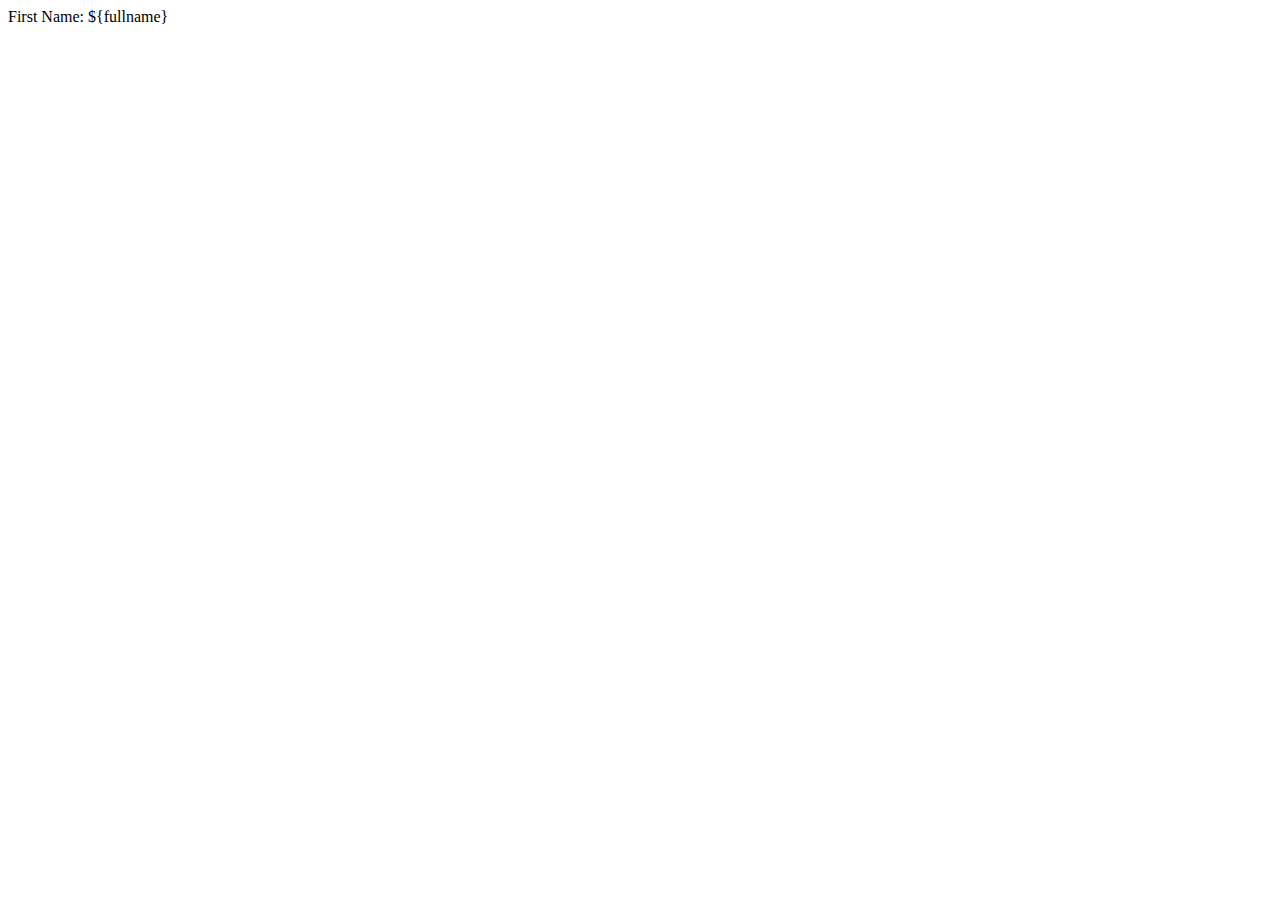
==== src/main/resources/static/Person.html @ 8256e2a4 "Too many updates, cannot reference them with this message" ====
<!DOCTYPE html>
<html lang="en">
<head>
    <meta charset="UTF-8">
    <meta http-equiv="X-UA-Compatible" content="IE=edge">
    <meta name="viewport" content="width=device-width, initial-scale=1.0">
    <title>Document</title>
</head>
<body>
    <div>First Name: ${fullname}</div>
</body>
<script>
    let text = `I am ${fullname}`
    alert(text)
</script>
</html>
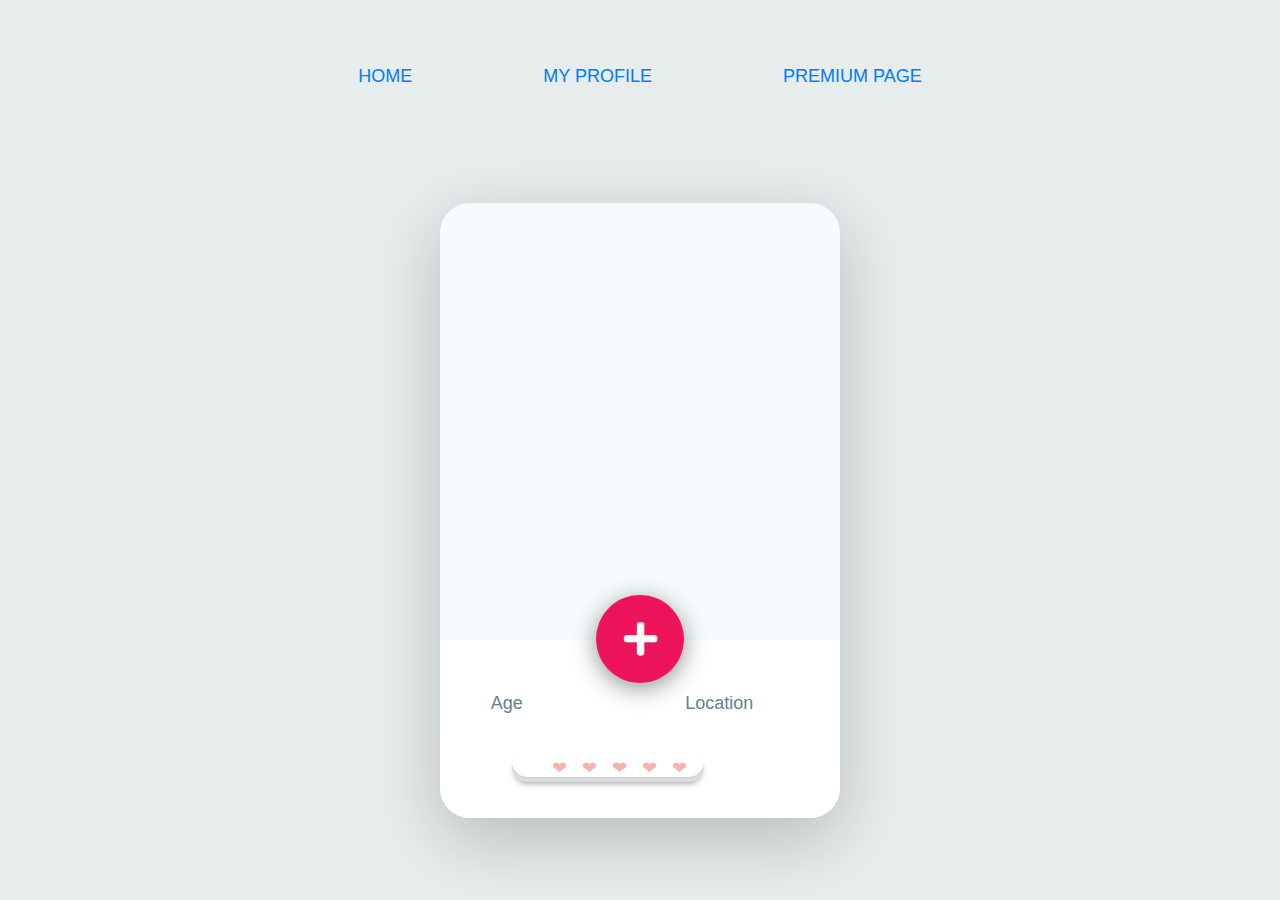
==== commit e9c5d58f: "Added the functionality of watching the profile of the person who visited your profile" ====
--- a/src/main/resources/static/Person.html
+++ b/src/main/resources/static/Person.html
@@ -2,15 +2,580 @@
 <html lang="en">
 <head>
     <meta charset="UTF-8">
-    <meta http-equiv="X-UA-Compatible" content="IE=edge">
+    <meta http-equiv="X-UA-Compatible">
     <meta name="viewport" content="width=device-width, initial-scale=1.0">
-    <title>Document</title>
+    <title>Find your soul mate</title>
+    <link rel="stylesheet" href="https://stackpath.bootstrapcdn.com/font-awesome/4.7.0/css/font-awesome.min.css">
+    <link rel="stylesheet" href="https://cdnjs.cloudflare.com/ajax/libs/font-awesome/5.15.3/css/all.min.css">
+    <link rel="stylesheet" href="https://maxcdn.bootstrapcdn.com/bootstrap/4.0.0/css/bootstrap.min.css" integrity="sha384-Gn5384xqQ1aoWXA+058RXPxPg6fy4IWvTNh0E263XmFcJlSAwiGgFAW/dAiS6JXm" crossorigin="anonymous">
+    <script src="https://ajax.googleapis.com/ajax/libs/jquery/3.5.1/jquery.min.js"></script>
+    <script src="https://cdnjs.cloudflare.com/ajax/libs/popper.js/1.12.9/umd/popper.min.js" integrity="sha384-ApNbgh9B+Y1QKtv3Rn7W3mgPxhU9K/ScQsAP7hUibX39j7fakFPskvXusvfa0b4Q" crossorigin="anonymous"></script>
+    <script src="https://maxcdn.bootstrapcdn.com/bootstrap/4.0.0/js/bootstrap.min.js" integrity="sha384-JZR6Spejh4U02d8jOt6vLEHfe/JQGiRRSQQxSfFWpi1MquVdAyjUar5+76PVCmYl" crossorigin="anonymous"></script>
 </head>
-<body>
-    <div>First Name: ${fullname}</div>
+
+<style>
+    body {
+    font-family: "Open Sans", sans-serif;
+    background-color: #f1f9fc;
+    -webkit-box-sizing: content-box;
+    -moz-box-sizing: content-box;
+    -ms-box-sizing: content-box;
+    -o-box-sizing: content-box;
+    box-sizing: content-box;
+    padding: 0;
+    margin: 0;
+    }
+
+    .pCard_card {
+    width: 400px;
+    height: 615px;
+    margin: 50px auto;
+    -webkit-border-radius: 30px;
+    -moz-border-radius: 30px;
+    -ms-border-radius: 30px;
+    -o-border-radius: 30px;
+    border-radius: 30px;
+    background-color: #f6fcfe;
+    -webkit-box-shadow: 0px 20px 70px 0px rgba(0, 0, 0, 0.21);
+    -moz-box-shadow: 0px 20px 70px 0px rgba(0, 0, 0, 0.21);
+    -ms-box-shadow: 0px 20px 70px 0px rgba(0, 0, 0, 0.21);
+    -o-box-shadow: 0px 20px 70px 0px rgba(0, 0, 0, 0.21);
+    box-shadow: 0px 20px 70px 0px rgba(0, 0, 0, 0.21);
+    position: relative;
+    overflow: hidden;
+    }
+
+    /****************
+    Back
+    ****************/
+
+    .pCard_card .pCard_back {
+    text-align: center;
+    position: absolute;
+    left: 0;
+    right: 0;
+    top: 50%;
+    margin-top: -139px;
+    font-weight: 600;
+    z-index: 1;
+    }
+    .pCard_card .pCard_back a {
+    text-decoration: none;
+    }
+
+    /****************
+    UP
+    ****************/
+
+    .pCard_card .pCard_up {
+    position: absolute;
+    width: 100%;
+    height: 457px;
+    background-position: 50%;
+    background-repeat: no-repeat;
+    z-index: 3;
+    text-align: center;
+    -webkit-border-top-left-radius: 30px;
+    -moz-border-top-left-radius: 30px;
+    -ms-border-top-left-radius: 30px;
+    -o-border-top-left-radius: 30px;
+    border-top-left-radius: 30px;
+    -webkit-border-top-right-radius: 30px;
+    -moz-border-top-right-radius: 30px;
+    -ms-border-top-right-radius: 30px;
+    -o-border-top-right-radius: 30px;
+    border-top-right-radius: 30px;
+    -webkit-transition: 0.5s ease-in-out;
+    -moz-transition: 0.5s ease-in-out;
+    -ms-transition: 0.5s ease-in-out;
+    -o-transition: 0.5s ease-in-out;
+    transition: 0.5s ease-in-out;
+    }
+
+    .pCard_on .pCard_up {
+    height: 100px;
+    box-shadow: 0 0 30px #cfd8dc;
+    }
+
+    .pCard_card .pCard_up .pCard_text {
+    position: absolute;
+    top: 319px;
+    left: 0;
+    right: 0;
+    color: #f1f7f9;
+    -webkit-transition: 0.5s ease-in-out;
+    -moz-transition: 0.5s ease-in-out;
+    -ms-transition: 0.5s ease-in-out;
+    -o-transition: 0.5s ease-in-out;
+    transition: 0.5s ease-in-out;
+    }
+
+    .pCard_on .pCard_up .pCard_text {
+    top: 20px;
+    }
+
+    .pCard_card .pCard_up .pCard_text h2 {
+    margin: 0;
+    font-size: 25px;
+    font-weight: 600;
+    }
+
+    .pCard_card .pCard_up .pCard_text p {
+    margin: 0;
+    font-size: 16px;
+    color: #e3f1f5;
+    }
+
+    .pCard_card .pCard_up .pCard_add {
+    -webkit-border-radius: 50%;
+    -moz-border-radius: 50%;
+    -ms-border-radius: 50%;
+    -o-border-radius: 50%;
+    border-radius: 50%;
+    background-color: #ed145b;
+    -webkit-box-shadow: 0px 5px 24px 0px rgba(0, 0, 0, 0.43);
+    -moz-box-shadow: 0px 5px 24px 0px rgba(0, 0, 0, 0.43);
+    -ms-box-shadow: 0px 5px 24px 0px rgba(0, 0, 0, 0.43);
+    -o-box-shadow: 0px 5px 24px 0px rgba(0, 0, 0, 0.43);
+    box-shadow: 0px 5px 24px 0px rgba(0, 0, 0, 0.43);
+    position: absolute;
+    top: 392px;
+    left: 0;
+    right: 0;
+    margin: auto;
+    width: 88px;
+    height: 88px;
+    cursor: pointer;
+    -webkit-transition: 0.5s ease-in-out;
+    -moz-transition: 0.5s ease-in-out;
+    -ms-transition: 0.5s ease-in-out;
+    -o-transition: 0.5s ease-in-out;
+    transition: 0.5s ease-in-out;
+    }
+
+    .pCard_on .pCard_up .pCard_add {
+    -webkit-transform: rotate(360deg) scale(0.5);
+    -moz-transform: rotate(360deg) scale(0.5);
+    -ms-transform: rotate(360deg) scale(0.5);
+    -o-transform: rotate(360deg) scale(0.5);
+    transform: rotate(360deg) scale(0.5);
+    top: 470px;
+    }
+
+    /****************
+    Down
+    ****************/
+
+    .pCard_card .pCard_down {
+    background-color: #fff;
+    position: absolute;
+    bottom: 0px;
+    width: 100%;
+    height: 178px;
+    z-index: 2;
+    -webkit-border-bottom-left-radius: 30px;
+    -moz-border-bottom-left-radius: 30px;
+    -ms-border-bottom-left-radius: 30px;
+    -o-border-bottom-left-radius: 30px;
+    border-bottom-left-radius: 30px;
+    -webkit-border-bottom-right-radius: 30px;
+    -moz-border-bottom-right-radius: 30px;
+    -ms-border-bottom-right-radius: 30px;
+    -o-border-bottom-right-radius: 30px;
+    border-bottom-right-radius: 30px;
+    -webkit-transition: 0.5s ease-in-out;
+    -moz-transition: 0.5s ease-in-out;
+    -ms-transition: 0.5s ease-in-out;
+    -o-transition: 0.5s ease-in-out;
+    transition: 0.5s ease-in-out;
+    }
+
+    .pCard_on .pCard_down {
+    height: 100px;
+    -webkit-box-shadow: 0 0 30px #cfd8dc;
+    -moz-box-shadow: 0 0 30px #cfd8dc;
+    -ms-box-shadow: 0 0 30px #cfd8dc;
+    -o-box-shadow: 0 0 30px #cfd8dc;
+    box-shadow: 0 0 30px #cfd8dc;
+    }
+
+    .pCard_card .pCard_down div {
+    width: 33.333%;
+    float: left;
+    text-align: center;
+    margin-top: 50px;
+    font-size: 18px;
+    -webkit-transition: 0.5s ease-in-out;
+    -moz-transition: 0.5s ease-in-out;
+    -ms-transition: 0.5s ease-in-out;
+    -o-transition: 0.5s ease-in-out;
+    transition: 0.5s ease-in-out;
+    }
+
+    .pCard_on .pCard_down div {
+    margin-top: 10px;
+    }
+
+    .pCard_card .pCard_down div p:first-of-type {
+    color: #68818c;
+    margin-bottom: 5px;
+    }
+
+    .pCard_card .pCard_down div p:last-of-type {
+    color: #334750;
+    font-weight: 700;
+    margin-top: 0;
+    }
+    .pCard_card .pCard_back a i {
+    margin: 10px;
+    padding: 15px;
+    -webkit-border-radius: 15px;
+    -moz-border-radius: 15px;
+    -ms-border-radius: 15px;
+    -o-border-radius: 15px;
+    border-radius: 15px;
+    -webkit-transition: 0.3s ease-in-out;
+    -moz-transition: 0.3s ease-in-out;
+    -ms-transition: 0.3s ease-in-out;
+    -o-transition: 0.3s ease-in-out;
+    transition: 0.3s ease-in-out;
+    }
+
+    .pCard_card .pCard_back a i:hover {
+    -webkit-transform: scale(1.2);
+    -moz-transform: scale(1.2);
+    -ms-transform: scale(1.2);
+    -o-transform: scale(1.2);
+    transform: scale(1.2);
+    }
+
+    .pCard_card .pCard_back a:nth-of-type(1) i {
+    color: #3b5998;
+    border: 2px solid #3b5998;
+    }
+
+    .pCard_card .pCard_back a:nth-of-type(2) i {
+    color: #0077b5;
+    border: 2px solid #0077b5;
+    }
+
+    .pCard_card .pCard_back a:nth-of-type(3) i {
+    color: #1769ff;
+    border: 2px solid #1769ff;
+    }
+
+    .pCard_card .pCard_back a:nth-of-type(4) i {
+    color: #000000;
+    border: 2px solid #000000;
+    }
+
+    .pCard_card .pCard_back a:nth-of-type(5) i {
+    color: #eb5e95;
+    border: 2px solid #eb5e95;
+    }
+
+    .pCard_card .pCard_back a:nth-of-type(6) i {
+    color: #3f729b;
+    border: 2px solid #3f729b;
+    }
+
+    .pCard_card .pCard_up .pCard_add i {
+    color: white;
+    font-size: 38px;
+    line-height: 88px;
+    }
+
+
+    body {
+  background: rgb(231, 236, 237);
+  -webkit-font-smoothing: antialiased;
+}
+    .rating {
+    position: absolute;
+    top: 0;
+    left: 0;
+    right: 0;
+    bottom: 0;
+    width: 150px;
+    height: 30px;
+    padding: 5px 10px;
+    margin: auto;
+    border-radius: 30px;
+    background: #FFF;
+    display: block;
+    overflow: hidden;
+    
+    box-shadow: 0 1px #CCC,
+                0 5px #DDD,
+                0 9px 6px -3px #999;
+    
+    unicode-bidi: bidi-override;
+    direction: rtl;
+    }
+    .rating:not(:checked) > input {
+    display: none;
+    }
+
+    /* - - - - - RATE */
+    #rate {
+    top: -65px;
+    }
+    #rate:not(:checked) > label {
+    cursor:pointer;
+    float: right;
+    width: 30px;
+    height: 30px;
+    display: block;
+    
+    color: rgba(0, 135, 211, .4);
+    line-height: 33px;
+    text-align: center;
+    }
+    #rate:not(:checked) > label:hover,
+    #rate:not(:checked) > label:hover ~ label {
+    color: rgba(0, 135, 211, .6);
+    }
+    #rate > input:checked + label:hover,
+    #rate > input:checked + label:hover ~ label,
+    #rate > input:checked ~ label:hover,
+    #rate > input:checked ~ label:hover ~ label,
+    #rate > label:hover ~ input:checked ~ label {
+    color: rgba(0, 135, 211, .8);
+    }
+    #rate > input:checked ~ label {
+    color: rgb(0, 135, 211);
+    }
+    /* - - - - - LIKE */
+    #like {
+    bottom: -65px;
+    }
+    #like:not(:checked) > label {
+    cursor:pointer;
+    float: right;
+    width: 30px;
+    height: 30px;
+    display: block;
+    
+    color: rgba(233, 54, 40, .4);
+    line-height: 33px;
+    text-align: center;
+    }
+    #like:not(:checked) > label:hover,
+    #like:not(:checked) > label:hover ~ label {
+    color: rgba(233, 54, 40, .6);
+    }
+    #like > input:checked + label:hover,
+    #like > input:checked + label:hover ~ label,
+    #like > input:checked ~ label:hover,
+    #like > input:checked ~ label:hover ~ label,
+    #like > label:hover ~ input:checked ~ label {
+    color: rgba(233, 54, 40, .8);
+    }
+    #like > input:checked ~ label {
+    color: rgb(233, 54, 40);
+    }
+
+    #nextProfileButton
+    {
+
+    margin-left:15rem;
+    }
+
+    .buttonsNextPrev{
+    display: flex;
+    justify-content: center;
+    }
+
+    #previousProfileButton
+    {
+
+    margin-right:15rem;
+    }
+
+    .header-div{
+        text-align: center;
+        font-size: 18px;
+    }
+
+    .header-div ul{
+        padding:0;
+        margin:0;
+        list-style: none;
+        overflow:hidden;
+    }
+
+    .header-div li{
+        display: inline;
+    }
+
+
+    .header-div a{
+        display:inline-block;
+        padding: 3.5em;
+        color:#007bff ;
+        text-decoration: none;
+
+    }
+
+    .header-div a:hover{
+        background-color: rgba(255, 255, 255, .3);
+    }
+
+    #matchesFound
+    {
+        margin-left:53rem;
+        color:#007bff;
+    }
+
+
+    .logSign
+    {
+        position:fixed;
+        top:0%;
+        right:4%;
+    }  
+
+    #usersHasVisited
+    {
+    margin-left: 0.15em;
+    color:#007bff;
+    }
+
+    ul#usersHasVisited li
+    {
+    display:inline;
+    }
+</style>
+
+<body onload="loadData()">
+    
+    <header>
+            <div class="header-div">
+                <ul>
+                    <li>  <a href="/"> HOME </a> </li>
+                    <li> <a href="/PremiumApi">MY PROFILE</a> </li>  
+                    <li> <a href="/findSoulmate"> PREMIUM PAGE </a> </li>
+                    
+                </ul>
+                <div class="logSign">
+                  <ul>
+                      <li> <a id= "helloLink" href="/PremiumApi"></a> </li> 
+                  </ul>
+              </div>
+            </div>
+        </header>
+
+        <div class="pCard_card">
+              <div class="pCard_up">
+                <div class="pCard_text">
+                  <h2  id="nameUsr"></h2>
+                  <h2  id="jobUsr"></h2>
+                </div>
+                <div  class="pCard_add"><i class="fa fa-plus"></i></div>
+            </div>
+
+          <div class="pCard_down">
+              <div>
+                  <p >Age</p>
+                  <p id="ageUsr"></p>
+              </div>
+              <div>
+                  <p style="margin-left:7rem">Location</p>
+                  <p id="locationUsr" style="margin-left:7rem" ></p>
+                  <div>
+                    <p>
+                        <!-- LIKE -->
+                        <section style="width:12rem; margin-left:4.5rem;" id="like" class="rating">
+                        <!-- FIFTH HEART -->
+                        <input type="radio" id="heart_5" name="like" value="5" />
+                        <label for="heart_5" title="Five">&#10084;</label>
+                        <!-- FOURTH HEART -->
+                        <input type="radio" id="heart_4" name="like" value="4" />
+                        <label for="heart_4" title="Four">&#10084;</label>
+                        <!-- THIRD HEART -->
+                        <input type="radio" id="heart_3" name="like" value="3" />
+                        <label for="heart_3" title="Three">&#10084;</label>
+                        <!-- SECOND HEART -->
+                        <input type="radio" id="heart_2" name="like" value="2" />
+                        <label for="heart_2" title="Two">&#10084;</label>
+                        <!-- FIRST HEART -->
+                        <input type="radio" id="heart_1" name="like" value="1" />
+                        <label for="heart_1" title="One">&#10084;</label> 
+                        </section>
+                    </p>
+                </div>
+              </div>
+          </div>
+
+          <div class="pCard_back">
+              <p id="hair"></p>
+              <p id="eye"></p>
+              <p id="education"></p>    
+              <p id="hobbies"></p> 
+          </div>
+        </div>
 </body>
+
+
 <script>
-    let text = `I am ${fullname}`
-    alert(text)
+    function loadData()
+      {
+        var fullname;
+        var height;
+        var weight;
+
+        $.ajax( { 
+              url :  'http://localhost:8080/fetchOnePersonVisited',
+              contentType : "application/json", 
+              type : 'GET',
+              async: false,
+              success : function(data) 
+              {
+                fullname = data.fullname
+                $('#nameUsr').html(data.fullname);
+                $('#jobUsr').html(data.job);
+                $('#ageUsr').html(data.age);
+                $('#locationUsr').html(data.location);  
+                $('.pCard_up').css("background-image", "url("  + data.image +  ")");
+                $('.pCard_up').css('background-size', 'cover');
+                $('#helloLink').html("Hello " + data.userLoggedInFullname);
+                $('#education').html("education level : "+data.educationlevel);
+                $('#eye').html("Eye color: "+data.eyeColor);
+                $('#hair').html("Hair color: "+data.hairColor);
+                $('#hobbies').html("Likes to spend time doing : "+ data.hobbies);
+              },
+              error: function(jqxhr, status, exception) 
+              {
+                alert(exception)
+              } 
+            });
+
+            $.ajax( { 
+            url :  'http://localhost:8080/updateUserVisitedUser', 
+            type : 'GET',
+            async: false,
+            data : {
+                'fullname' : fullname,
+            },  
+            success : function(data) 
+            {
+              //alert("success")
+            }
+            ,
+            error: function() {
+             alert("Unable to reach API")
+            } 
+        });
+
+
+      } 
+
+    $(function () {
+        "use strict";
+        $(".pCard_add").click(function () {
+        $(".pCard_card").toggleClass("pCard_on");
+        $(".pCard_add i").toggleClass("fa-minus");
+        });
+    });
 </script>
-</html>+</html> 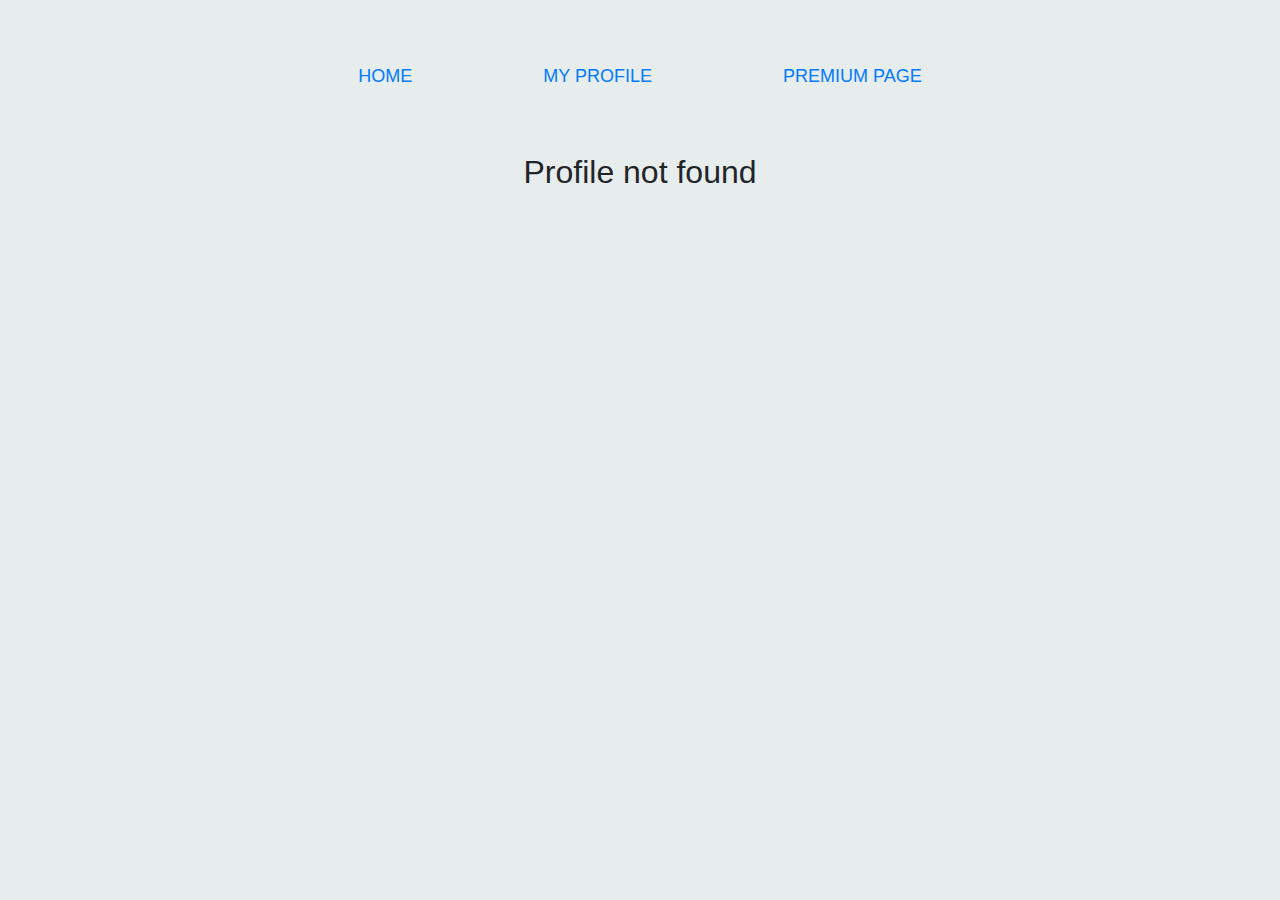
==== commit c55f158a: "Updated the error handling in both of the front and in the backend of some pages" ====
--- a/src/main/resources/static/Person.html
+++ b/src/main/resources/static/Person.html
@@ -465,6 +465,7 @@
             </div>
         </header>
 
+        <h2 id="errorText" style="display: none;text-align: center;">Profile not found </h2>
         <div class="pCard_card">
               <div class="pCard_up">
                 <div class="pCard_text">
@@ -544,9 +545,12 @@
                 $('#hair').html("Hair color: "+data.hairColor);
                 $('#hobbies').html("Likes to spend time doing : "+ data.hobbies);
               },
-              error: function(jqxhr, status, exception) 
+              error: function(request, status) 
               {
-                alert(exception)
+                $(".pCard_back").hide()
+                $(".pCard_down").hide()
+                $(".pCard_card").hide()
+                $("#errorText").show()
               } 
             });
 
@@ -562,8 +566,11 @@
               //alert("success")
             }
             ,
-            error: function() {
-             alert("Unable to reach API")
+            error: function(request,status) {
+                $(".pCard_back").hide()
+                $(".pCard_down").hide()
+                $(".pCard_card").hide()
+                $("#errorText").show()
             } 
         });
 
